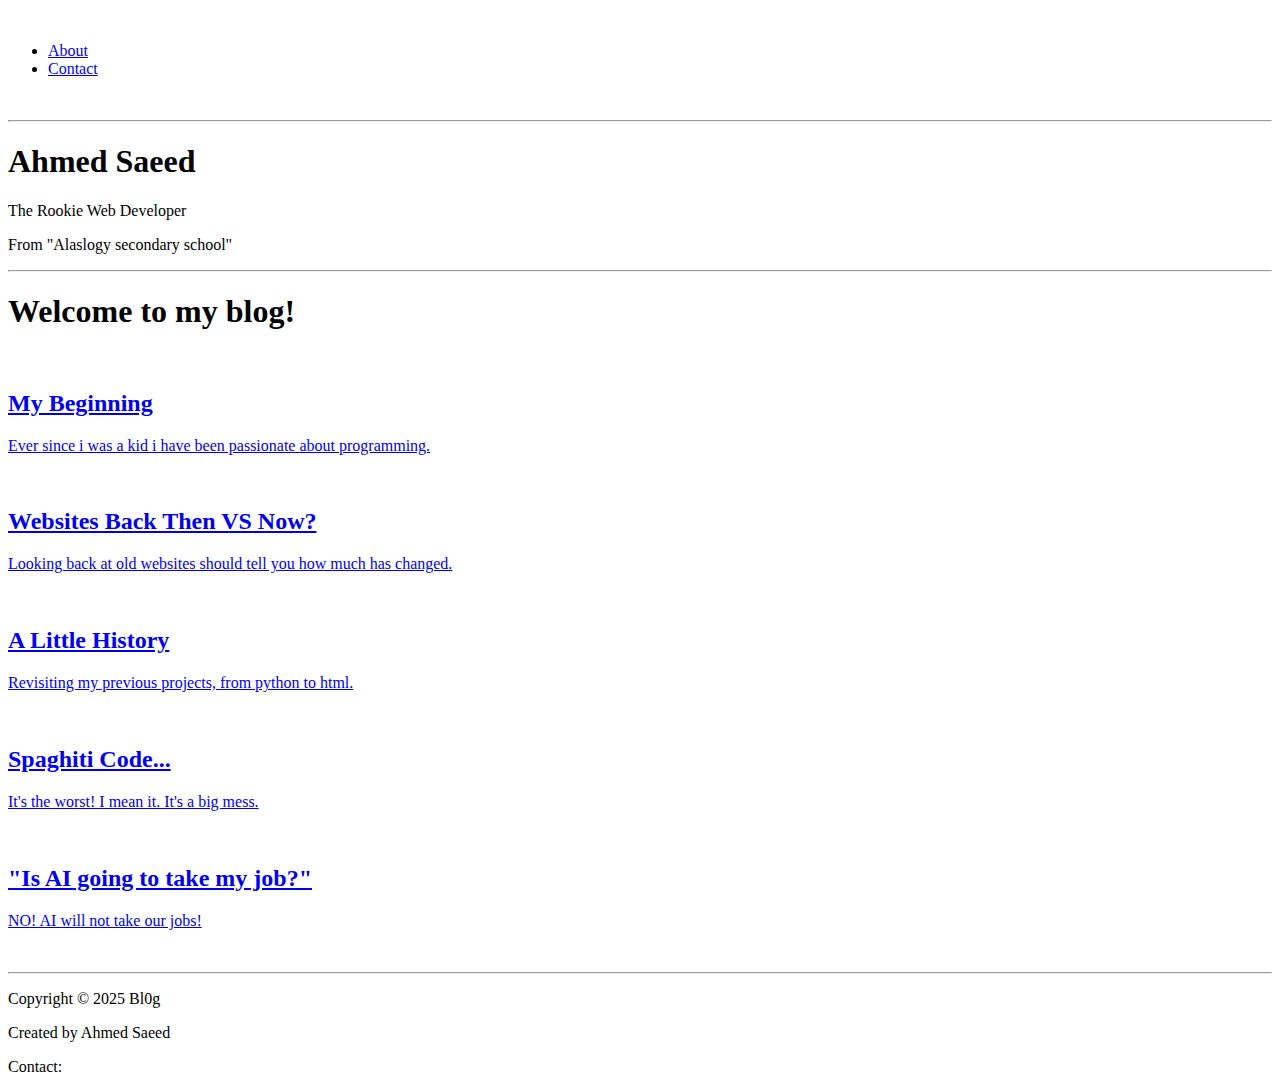
==== index.html @ 8645779f "Add files via upload" ====
<!DOCTYPE html>
<html lang="en">

<head>
	<meta charset="UTF-8">
	<meta name="viewport" content="width=device-width, initial-scale=1.0">
	<title>Bl0g</title>
	<link rel="stylesheet" href="assets/css/styles.css">
</head>

<body>
	<nav>
		<div class="Logo">
			<a href="index.html"><img src="https://i.ibb.co/35hhZtz6/TheBl0g.png" alt=""></a>
		</div>
		<div class="Links">
			<ul>
				<li><a href="https://github.com/sp7n0">About</a></li>
				<li><a href="https://github.com/sp7n0">Contact</a></li>
			</ul>
		</div>
	</nav>
	<div class="Main">
		<div class="Intro">
			<img src="https://png.pngtree.com/png-vector/20220817/ourmid/pngtree-man-avatar-with-circle-frame-vector-ilustration-png-image_6110328.png"
				alt="">
			<hr>
			<h1> Ahmed Saeed</h1>
			<p class="Slogen">The Rookie Web Developer</p>
			<p>From "Alaslogy secondary school"</p>
			<hr>
		</div>
		<div class="Container">
			<div class="Content">
				<h1>Welcome to my blog!</h1>
			</div>
			<div class="Cards">
				<a href="blogs/blog.html" id="card1">
					<div class="Card">
						<div class="CardImg">
							<img src="https://picsum.photos/200" alt="">
						</div>
						<div class="CardTxt">
							<h2>My Beginning</h2>
							<p>Ever since i was a kid i have been passionate about programming.</p>
						</div>
					</div>
				</a>
				<a href="blogs/blog.html" id="card2">
					<div class="Card">
						<div class="CardImg">
							<img src="https://picsum.photos/200" alt="">
						</div>
						<div class="CardTxt">
							<h2>Websites Back Then VS Now?</h2>
							<p>Looking back at old websites should tell you how much has changed.</p>
						</div>
					</div>
				</a>
				<a href="blogs/blog.html" id="card3">
					<div class="Card">
						<div class="CardImg">
							<img src="https://picsum.photos/200" alt="">
						</div>
						<div class="CardTxt">
							<h2>A Little History</h2>
							<p>Revisiting my previous projects, from python to html.</p>
						</div>
					</div>
				</a>
				<a href="blogs/blog.html" id="card4">
					<div class="Card">
						<div class="CardImg">
							<img src="https://picsum.photos/200" alt="">
						</div>
						<div class="CardTxt">
							<h2>Spaghiti Code...</h2>
							<p>It's the worst! I mean it. It's a big mess.</p>
						</div>
					</div>
				</a>
				<a href="blogs/blog.html" id="card5">
					<div class="Card">
						<div class="CardImg">
							<img src="https://picsum.photos/200" alt="">
						</div>
						<div class="CardTxt">
							<h2>"Is AI going to take my job?"</h2>
							<p>NO! AI will not take our jobs!</p>
						</div>
					</div>
				</a>
			</div>
		</div>
		<br>
		<hr>
		<footer>
			<p>Copyright &copy; 2025 Bl0g</p>
			<p>Created by Ahmed Saeed</p>
			<p>Contact: <a href="https://github.com/sp7n0" target="_blank"><img
						src="https://cdn-icons-png.flaticon.com/512/25/25231.png" alt=""></a></p>
		</footer>
	</div>
</body>

</html>
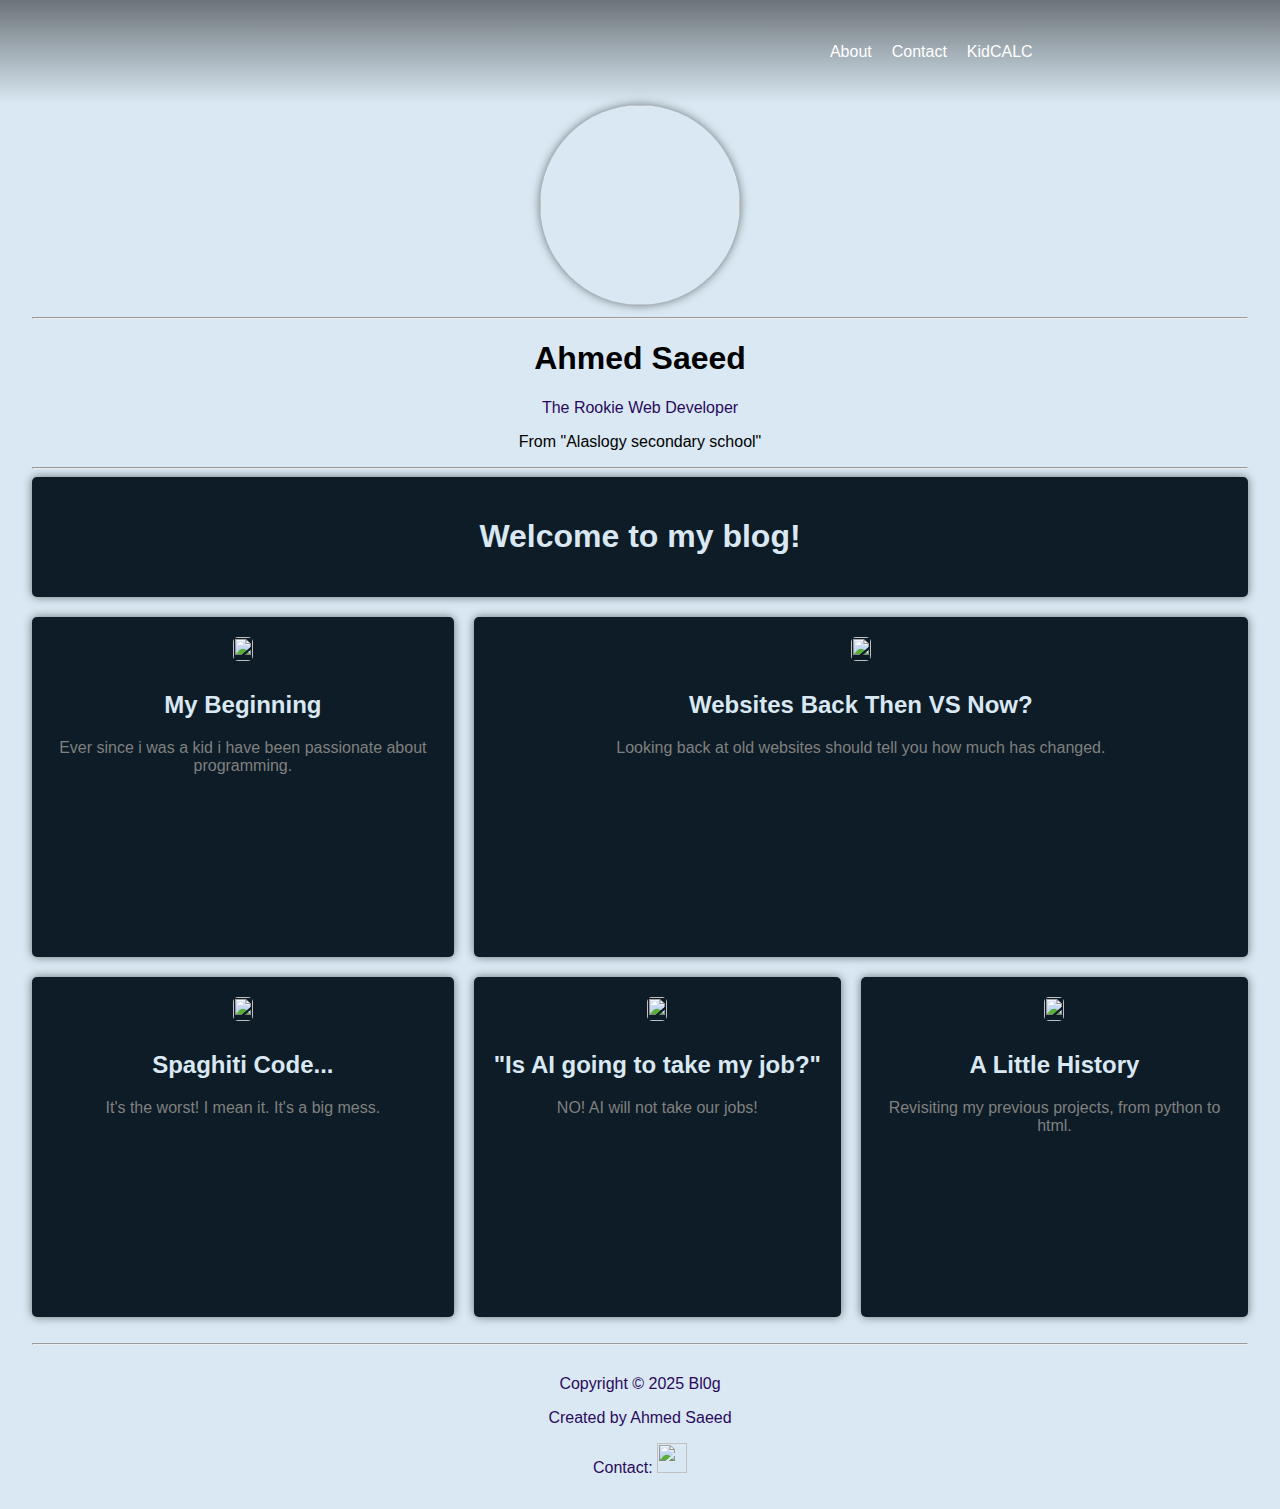
==== commit c2be07f0: "Add files via upload" ====
--- a/index.html
+++ b/index.html
@@ -17,6 +17,7 @@
 			<ul>
 				<li><a href="https://github.com/sp7n0">About</a></li>
 				<li><a href="https://github.com/sp7n0">Contact</a></li>
+				<li><a href="kidCALC/index.html">KidCALC</a></li>
 			</ul>
 		</div>
 	</nav>
@@ -25,7 +26,7 @@
 			<img src="https://png.pngtree.com/png-vector/20220817/ourmid/pngtree-man-avatar-with-circle-frame-vector-ilustration-png-image_6110328.png"
 				alt="">
 			<hr>
-			<h1> Ahmed Saeed</h1>
+			<h1>Ahmed Saeed</h1>
 			<p class="Slogen">The Rookie Web Developer</p>
 			<p>From "Alaslogy secondary school"</p>
 			<hr>
--- a/assets/css/styles.css
+++ b/assets/css/styles.css
@@ -0,0 +1,36 @@
+@import url(mainPage.css);
+@import url(blogPage.css);
+
+@font-face {
+	font-family: "HelveticaRounded";
+	src: url(/assets/Helvetica\ Rounded\ Bold.otf);
+	src: url(SP7N0bl0g.github.io/assets/Helvetica\ Rounded\ Bold.otf);
+}
+
+@keyframes showup {
+	0% {
+		top: -1000px;
+	}
+
+	100% {
+		top: 0px;
+	}
+}
+
+@keyframes appear {
+	0% {
+		opacity: 0;
+	}
+
+	100% {
+		opacity: 1;
+	}
+}
+
+:root {
+	--color-primary: hsl(204, 50%, 90%);
+	--color-secondary: hsl(204, 50%, 10%);
+	--color-tertiary: hsl(264, 80%, 20%);
+	--color-accent: hsl(144, 80%, 20%);
+	--nav-height: 80px;
+}
